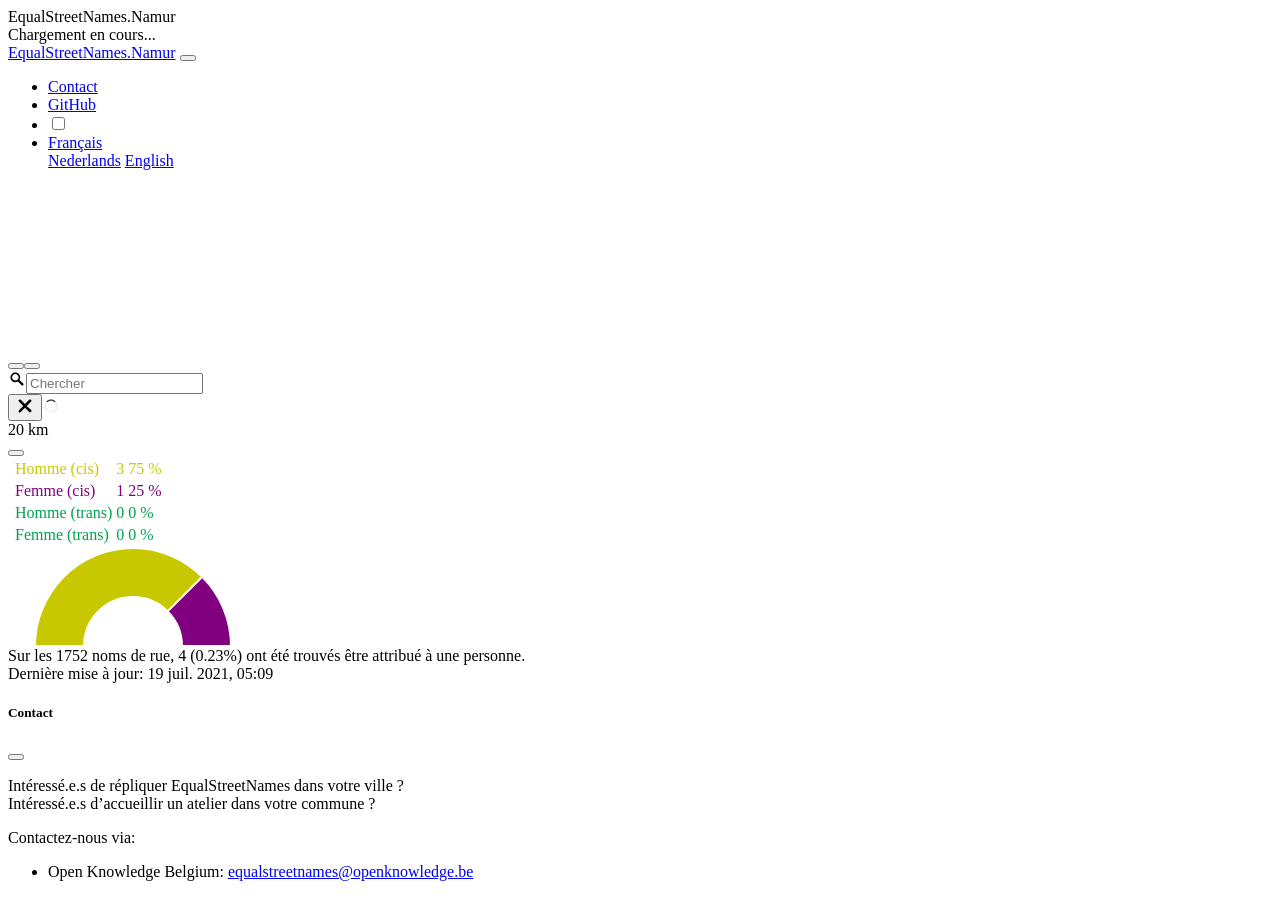
==== fr/index.html @ 3a94f0a3 "Deploying to gh-pages from  @ 5690912eafc849b6692bff306716771f4c2353a2 🚀" ====
<!doctype html><html lang="fr"><head><meta charset="utf-8"><meta name="viewport" content="width=device-width, initial-scale=1, shrink-to-fit=no"><link rel="stylesheet" href="/en/index.5a70d7a7.css"><link rel="stylesheet" href="/en/index.b4affaf5.css"><title>EqualStreetNames.Namur</title></head><body> <div id="loader-wrapper"> <div id="loader-title">EqualStreetNames.Namur</div> <div id="loader"></div> <div id="loader-status">Chargement en cours...</div> </div> <nav class="fixed-top navbar navbar-dark navbar-expand-lg"> <div class="container-fluid"> <a class="navbar-brand" href="https://equalstreetnames.org/">EqualStreetNames.Namur</a> <button class="navbar-toggler" type="button" data-bs-toggle="collapse" data-bs-target="#navbarSupportedContent" aria-controls="navbarSupportedContent" aria-expanded="false" aria-label="Toggle navigation"> <span class="navbar-toggler-icon"></span> </button> <div class="collapse navbar-collapse" id="navbarSupportedContent"> <ul class="ms-auto navbar-nav"> <li class="nav-item"> <a class="nav-link" data-bs-toggle="modal" href="#contact"> <i class="fa-envelope fas"></i> Contact </a> </li> <li class="nav-item"> <a class="nav-link" target="_blank" href="https://github.com/EqualStreetNames/equalstreetnames/"> <i class="fa-github fab"></i> GitHub </a> </li> <li class="nav-item"> <div class="form-check form-switch"> <input class="form-check-input" type="checkbox" id="themeSwitch"> <label class="form-check-label" for="themeSwitch"><i class="fa-adjust fas"></i></label> </div> </li> <li class="dropdown nav-item"> <a class="dropdown-toggle nav-link" data-bs-toggle="dropdown" href="#" role="button" aria-haspopup="true" aria-expanded="false">Français</a> <div class="dropdown-menu dropdown-menu-right"> <a class="dropdown-item" href="/nl/index.html">Nederlands</a> <a class="dropdown-item" href="/en/index.html">English</a> </div> </li> </ul> </div> </div> </nav> <main class="flex-fill"> <div id="map"></div> <div id="chart-overlay" class="d-none d-sm-block"> <div id="gender-chart"> <table id="gender-chart-legend" class="table table-borderless table-sm"> <tbody> <tr class="gender-chart-label" data-gender="m"> <td class="text-center"><i class="fa-lg fa-mars fas"></i></td> <td>Homme (cis)</td> <td class="gender-chart-count text-end"></td> <td class="gender-chart-pct text-end"></td> </tr> <tr class="gender-chart-label" data-gender="f"> <td class="text-center"><i class="fa-lg fa-venus fas"></i></td> <td>Femme (cis)</td> <td class="gender-chart-count text-end"></td> <td class="gender-chart-pct text-end"></td> </tr> <tr class="gender-chart-label" data-gender="mx"> <td class="text-center"><i class="fa-lg fa-transgender-alt fas"></i></td> <td>Homme (trans)</td> <td class="gender-chart-count text-end"></td> <td class="gender-chart-pct text-end"></td> </tr> <tr class="gender-chart-label" data-gender="fx"> <td class="text-center"><i class="fa-lg fa-transgender-alt fas"></i></td> <td>Femme (trans)</td> <td class="gender-chart-count text-end"></td> <td class="gender-chart-pct text-end"></td> </tr> </tbody> </table> <canvas width="250" height="100"></canvas> </div> <div id="count-information" class="small"> Sur les <span id="count-total"></span> noms de rue, <span id="count-person"></span> ont été trouvés être attribué à une personne. </div> <div class="mt-2 small text-muted"> Dernière mise à jour: <span id="last-update"></span> </div> </div> </main> <div id="contact" class="fade modal" tabindex="-1" role="dialog" aria-hidden="true"> <div class="modal-dialog modal-dialog-centered modal-lg" role="document"> <div class="modal-content"> <div class="modal-header"> <h5 class="modal-title"> <i class="fa-envelope fas"></i> Contact </h5> <button type="button" class="btn-close" data-bs-dismiss="modal" aria-label="Close"></button> </div> <div class="modal-body"> <p> Intéressé.e.s de répliquer EqualStreetNames dans votre ville ?<br> Intéressé.e.s d’accueillir un atelier dans votre commune ?<br> </p> <p> Contactez-nous via: </p><ul> <li> Open Knowledge Belgium: <a href="mailto:equalstreetnames@openknowledge.be">equalstreetnames@openknowledge.be</a> </li> </ul> <p></p> </div> </div> </div> </div> <script src="/nl/index.71d63429.js"></script> </body></html>
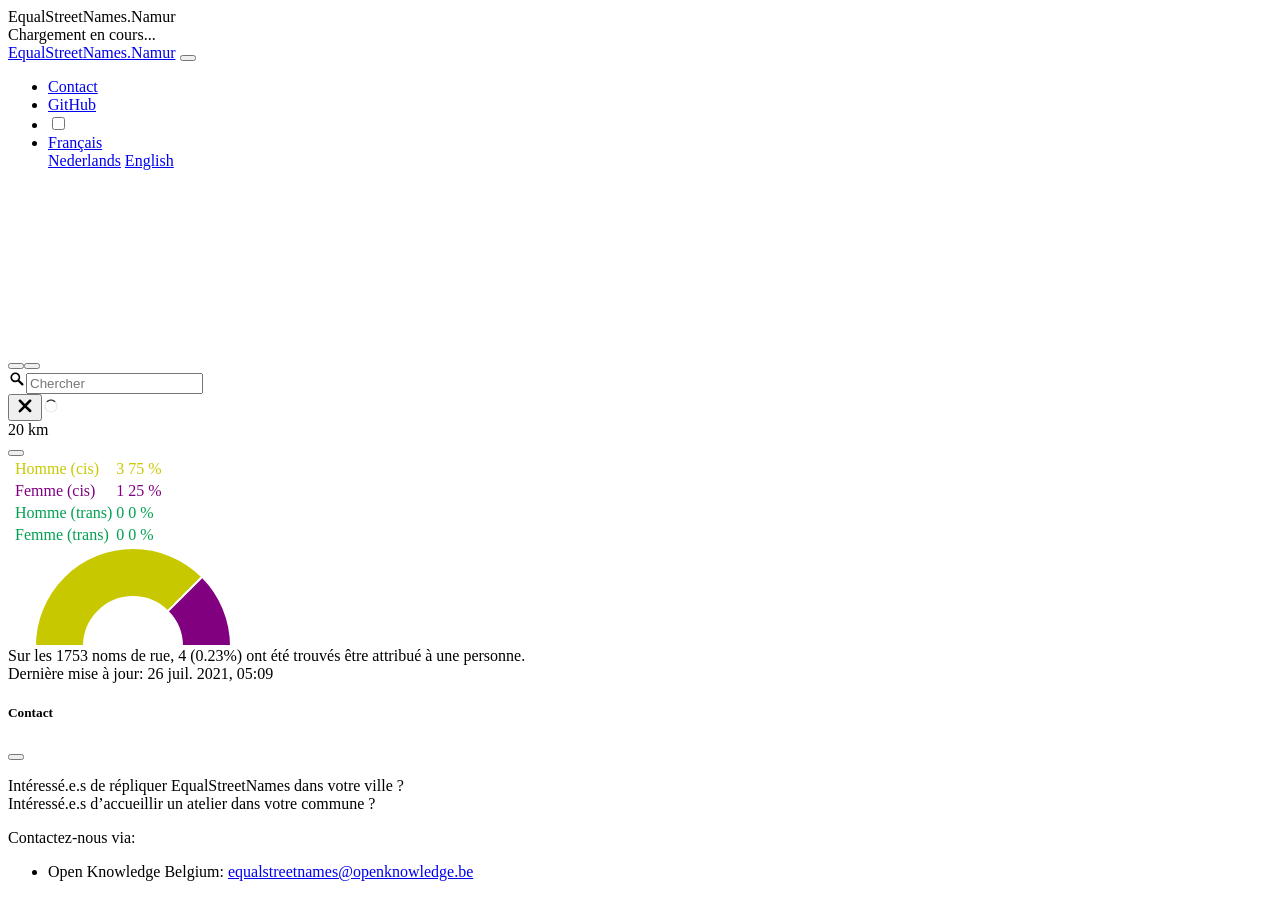
==== commit 17a87939: "Deploying to gh-pages from  @ 9362cb7bee9843e4fe96ee8be9e79958ecfe26a9 🚀" ====
--- a/fr/index.html
+++ b/fr/index.html
@@ -1 +1 @@
-<!doctype html><html lang="fr"><head><meta charset="utf-8"><meta name="viewport" content="width=device-width, initial-scale=1, shrink-to-fit=no"><link rel="stylesheet" href="/en/index.5a70d7a7.css"><link rel="stylesheet" href="/en/index.b4affaf5.css"><title>EqualStreetNames.Namur</title></head><body> <div id="loader-wrapper"> <div id="loader-title">EqualStreetNames.Namur</div> <div id="loader"></div> <div id="loader-status">Chargement en cours...</div> </div> <nav class="fixed-top navbar navbar-dark navbar-expand-lg"> <div class="container-fluid"> <a class="navbar-brand" href="https://equalstreetnames.org/">EqualStreetNames.Namur</a> <button class="navbar-toggler" type="button" data-bs-toggle="collapse" data-bs-target="#navbarSupportedContent" aria-controls="navbarSupportedContent" aria-expanded="false" aria-label="Toggle navigation"> <span class="navbar-toggler-icon"></span> </button> <div class="collapse navbar-collapse" id="navbarSupportedContent"> <ul class="ms-auto navbar-nav"> <li class="nav-item"> <a class="nav-link" data-bs-toggle="modal" href="#contact"> <i class="fa-envelope fas"></i> Contact </a> </li> <li class="nav-item"> <a class="nav-link" target="_blank" href="https://github.com/EqualStreetNames/equalstreetnames/"> <i class="fa-github fab"></i> GitHub </a> </li> <li class="nav-item"> <div class="form-check form-switch"> <input class="form-check-input" type="checkbox" id="themeSwitch"> <label class="form-check-label" for="themeSwitch"><i class="fa-adjust fas"></i></label> </div> </li> <li class="dropdown nav-item"> <a class="dropdown-toggle nav-link" data-bs-toggle="dropdown" href="#" role="button" aria-haspopup="true" aria-expanded="false">Français</a> <div class="dropdown-menu dropdown-menu-right"> <a class="dropdown-item" href="/nl/index.html">Nederlands</a> <a class="dropdown-item" href="/en/index.html">English</a> </div> </li> </ul> </div> </div> </nav> <main class="flex-fill"> <div id="map"></div> <div id="chart-overlay" class="d-none d-sm-block"> <div id="gender-chart"> <table id="gender-chart-legend" class="table table-borderless table-sm"> <tbody> <tr class="gender-chart-label" data-gender="m"> <td class="text-center"><i class="fa-lg fa-mars fas"></i></td> <td>Homme (cis)</td> <td class="gender-chart-count text-end"></td> <td class="gender-chart-pct text-end"></td> </tr> <tr class="gender-chart-label" data-gender="f"> <td class="text-center"><i class="fa-lg fa-venus fas"></i></td> <td>Femme (cis)</td> <td class="gender-chart-count text-end"></td> <td class="gender-chart-pct text-end"></td> </tr> <tr class="gender-chart-label" data-gender="mx"> <td class="text-center"><i class="fa-lg fa-transgender-alt fas"></i></td> <td>Homme (trans)</td> <td class="gender-chart-count text-end"></td> <td class="gender-chart-pct text-end"></td> </tr> <tr class="gender-chart-label" data-gender="fx"> <td class="text-center"><i class="fa-lg fa-transgender-alt fas"></i></td> <td>Femme (trans)</td> <td class="gender-chart-count text-end"></td> <td class="gender-chart-pct text-end"></td> </tr> </tbody> </table> <canvas width="250" height="100"></canvas> </div> <div id="count-information" class="small"> Sur les <span id="count-total"></span> noms de rue, <span id="count-person"></span> ont été trouvés être attribué à une personne. </div> <div class="mt-2 small text-muted"> Dernière mise à jour: <span id="last-update"></span> </div> </div> </main> <div id="contact" class="fade modal" tabindex="-1" role="dialog" aria-hidden="true"> <div class="modal-dialog modal-dialog-centered modal-lg" role="document"> <div class="modal-content"> <div class="modal-header"> <h5 class="modal-title"> <i class="fa-envelope fas"></i> Contact </h5> <button type="button" class="btn-close" data-bs-dismiss="modal" aria-label="Close"></button> </div> <div class="modal-body"> <p> Intéressé.e.s de répliquer EqualStreetNames dans votre ville ?<br> Intéressé.e.s d’accueillir un atelier dans votre commune ?<br> </p> <p> Contactez-nous via: </p><ul> <li> Open Knowledge Belgium: <a href="mailto:equalstreetnames@openknowledge.be">equalstreetnames@openknowledge.be</a> </li> </ul> <p></p> </div> </div> </div> </div> <script src="/nl/index.71d63429.js"></script> </body></html>+<!doctype html><html lang="fr"><head><meta charset="utf-8"><meta name="viewport" content="width=device-width, initial-scale=1, shrink-to-fit=no"><link rel="stylesheet" href="/en/index.5a70d7a7.css"><link rel="stylesheet" href="/en/index.b4affaf5.css"><title>EqualStreetNames.Namur</title></head><body> <div id="loader-wrapper"> <div id="loader-title">EqualStreetNames.Namur</div> <div id="loader"></div> <div id="loader-status">Chargement en cours...</div> </div> <nav class="fixed-top navbar navbar-dark navbar-expand-lg"> <div class="container-fluid"> <a class="navbar-brand" href="https://equalstreetnames.org/">EqualStreetNames.Namur</a> <button class="navbar-toggler" type="button" data-bs-toggle="collapse" data-bs-target="#navbarSupportedContent" aria-controls="navbarSupportedContent" aria-expanded="false" aria-label="Toggle navigation"> <span class="navbar-toggler-icon"></span> </button> <div class="collapse navbar-collapse" id="navbarSupportedContent"> <ul class="ms-auto navbar-nav"> <li class="nav-item"> <a class="nav-link" data-bs-toggle="modal" href="#contact"> <i class="fa-envelope fas"></i> Contact </a> </li> <li class="nav-item"> <a class="nav-link" target="_blank" href="https://github.com/EqualStreetNames/equalstreetnames/"> <i class="fa-github fab"></i> GitHub </a> </li> <li class="nav-item"> <div class="form-check form-switch"> <input class="form-check-input" type="checkbox" id="themeSwitch"> <label class="form-check-label" for="themeSwitch"><i class="fa-adjust fas"></i></label> </div> </li> <li class="dropdown nav-item"> <a class="dropdown-toggle nav-link" data-bs-toggle="dropdown" href="#" role="button" aria-haspopup="true" aria-expanded="false">Français</a> <div class="dropdown-menu dropdown-menu-right"> <a class="dropdown-item" href="/nl/index.html">Nederlands</a> <a class="dropdown-item" href="/en/index.html">English</a> </div> </li> </ul> </div> </div> </nav> <main class="flex-fill"> <div id="map"></div> <div id="chart-overlay" class="d-none d-sm-block"> <div id="gender-chart"> <table id="gender-chart-legend" class="table table-borderless table-sm"> <tbody> <tr class="gender-chart-label" data-gender="m"> <td class="text-center"><i class="fa-lg fa-mars fas"></i></td> <td>Homme (cis)</td> <td class="gender-chart-count text-end"></td> <td class="gender-chart-pct text-end"></td> </tr> <tr class="gender-chart-label" data-gender="f"> <td class="text-center"><i class="fa-lg fa-venus fas"></i></td> <td>Femme (cis)</td> <td class="gender-chart-count text-end"></td> <td class="gender-chart-pct text-end"></td> </tr> <tr class="gender-chart-label" data-gender="mx"> <td class="text-center"><i class="fa-lg fa-transgender-alt fas"></i></td> <td>Homme (trans)</td> <td class="gender-chart-count text-end"></td> <td class="gender-chart-pct text-end"></td> </tr> <tr class="gender-chart-label" data-gender="fx"> <td class="text-center"><i class="fa-lg fa-transgender-alt fas"></i></td> <td>Femme (trans)</td> <td class="gender-chart-count text-end"></td> <td class="gender-chart-pct text-end"></td> </tr> </tbody> </table> <canvas width="250" height="100"></canvas> </div> <div id="count-information" class="small"> Sur les <span id="count-total"></span> noms de rue, <span id="count-person"></span> ont été trouvés être attribué à une personne. </div> <div class="mt-2 small text-muted"> Dernière mise à jour: <span id="last-update"></span> </div> </div> </main> <div id="contact" class="fade modal" tabindex="-1" role="dialog" aria-hidden="true"> <div class="modal-dialog modal-dialog-centered modal-lg" role="document"> <div class="modal-content"> <div class="modal-header"> <h5 class="modal-title"> <i class="fa-envelope fas"></i> Contact </h5> <button type="button" class="btn-close" data-bs-dismiss="modal" aria-label="Close"></button> </div> <div class="modal-body"> <p> Intéressé.e.s de répliquer EqualStreetNames dans votre ville ?<br> Intéressé.e.s d’accueillir un atelier dans votre commune ?<br> </p> <p> Contactez-nous via: </p><ul> <li> Open Knowledge Belgium: <a href="mailto:equalstreetnames@openknowledge.be">equalstreetnames@openknowledge.be</a> </li> </ul> <p></p> </div> </div> </div> </div> <script src="/nl/index.463be9fc.js"></script> </body></html>
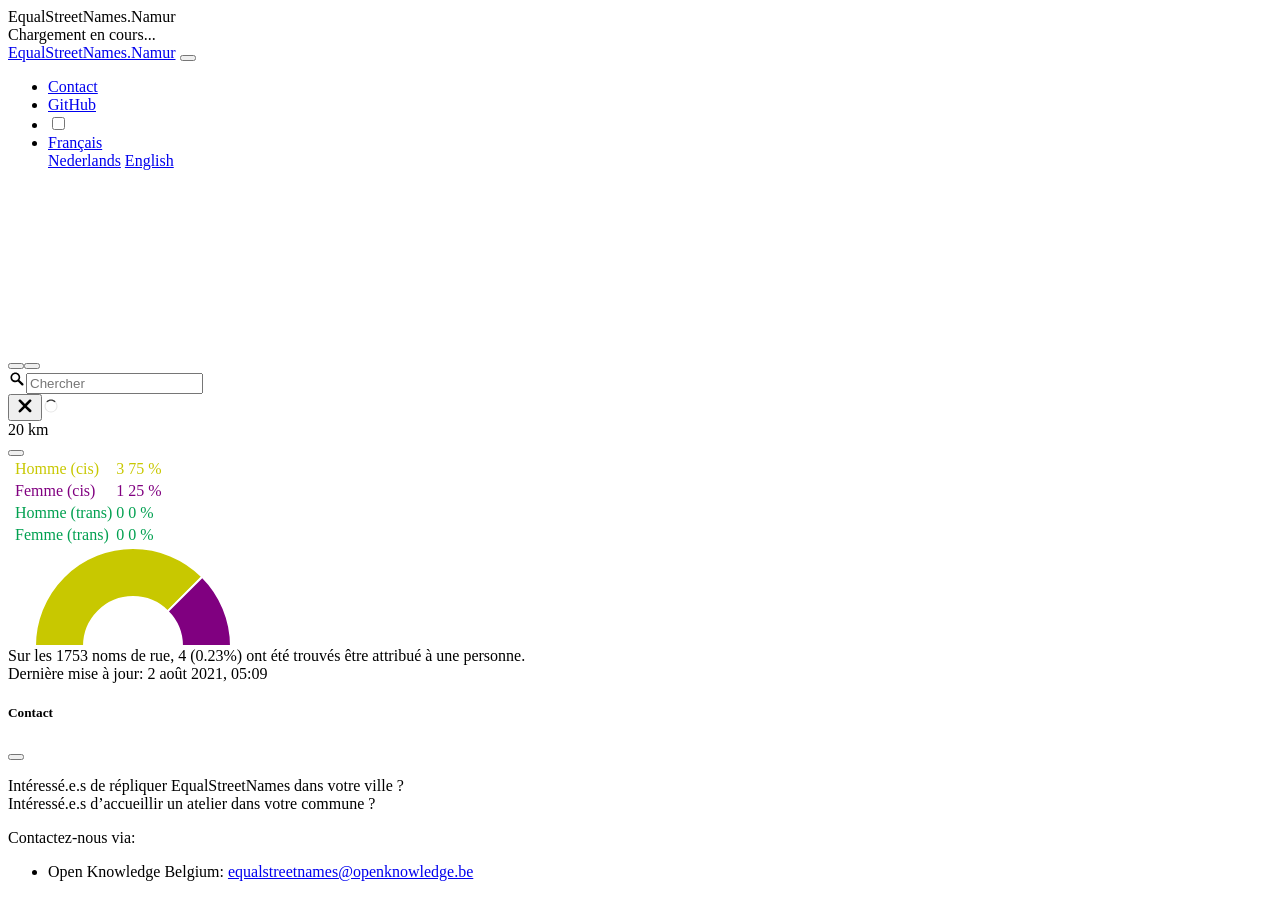
==== commit 3a90b796: "Deploying to gh-pages from  @ dba567290ea976102303d669d4930e3f4503bd80 🚀" ====
--- a/fr/index.html
+++ b/fr/index.html
@@ -1 +1 @@
-<!doctype html><html lang="fr"><head><meta charset="utf-8"><meta name="viewport" content="width=device-width, initial-scale=1, shrink-to-fit=no"><link rel="stylesheet" href="/en/index.5a70d7a7.css"><link rel="stylesheet" href="/en/index.b4affaf5.css"><title>EqualStreetNames.Namur</title></head><body> <div id="loader-wrapper"> <div id="loader-title">EqualStreetNames.Namur</div> <div id="loader"></div> <div id="loader-status">Chargement en cours...</div> </div> <nav class="fixed-top navbar navbar-dark navbar-expand-lg"> <div class="container-fluid"> <a class="navbar-brand" href="https://equalstreetnames.org/">EqualStreetNames.Namur</a> <button class="navbar-toggler" type="button" data-bs-toggle="collapse" data-bs-target="#navbarSupportedContent" aria-controls="navbarSupportedContent" aria-expanded="false" aria-label="Toggle navigation"> <span class="navbar-toggler-icon"></span> </button> <div class="collapse navbar-collapse" id="navbarSupportedContent"> <ul class="ms-auto navbar-nav"> <li class="nav-item"> <a class="nav-link" data-bs-toggle="modal" href="#contact"> <i class="fa-envelope fas"></i> Contact </a> </li> <li class="nav-item"> <a class="nav-link" target="_blank" href="https://github.com/EqualStreetNames/equalstreetnames/"> <i class="fa-github fab"></i> GitHub </a> </li> <li class="nav-item"> <div class="form-check form-switch"> <input class="form-check-input" type="checkbox" id="themeSwitch"> <label class="form-check-label" for="themeSwitch"><i class="fa-adjust fas"></i></label> </div> </li> <li class="dropdown nav-item"> <a class="dropdown-toggle nav-link" data-bs-toggle="dropdown" href="#" role="button" aria-haspopup="true" aria-expanded="false">Français</a> <div class="dropdown-menu dropdown-menu-right"> <a class="dropdown-item" href="/nl/index.html">Nederlands</a> <a class="dropdown-item" href="/en/index.html">English</a> </div> </li> </ul> </div> </div> </nav> <main class="flex-fill"> <div id="map"></div> <div id="chart-overlay" class="d-none d-sm-block"> <div id="gender-chart"> <table id="gender-chart-legend" class="table table-borderless table-sm"> <tbody> <tr class="gender-chart-label" data-gender="m"> <td class="text-center"><i class="fa-lg fa-mars fas"></i></td> <td>Homme (cis)</td> <td class="gender-chart-count text-end"></td> <td class="gender-chart-pct text-end"></td> </tr> <tr class="gender-chart-label" data-gender="f"> <td class="text-center"><i class="fa-lg fa-venus fas"></i></td> <td>Femme (cis)</td> <td class="gender-chart-count text-end"></td> <td class="gender-chart-pct text-end"></td> </tr> <tr class="gender-chart-label" data-gender="mx"> <td class="text-center"><i class="fa-lg fa-transgender-alt fas"></i></td> <td>Homme (trans)</td> <td class="gender-chart-count text-end"></td> <td class="gender-chart-pct text-end"></td> </tr> <tr class="gender-chart-label" data-gender="fx"> <td class="text-center"><i class="fa-lg fa-transgender-alt fas"></i></td> <td>Femme (trans)</td> <td class="gender-chart-count text-end"></td> <td class="gender-chart-pct text-end"></td> </tr> </tbody> </table> <canvas width="250" height="100"></canvas> </div> <div id="count-information" class="small"> Sur les <span id="count-total"></span> noms de rue, <span id="count-person"></span> ont été trouvés être attribué à une personne. </div> <div class="mt-2 small text-muted"> Dernière mise à jour: <span id="last-update"></span> </div> </div> </main> <div id="contact" class="fade modal" tabindex="-1" role="dialog" aria-hidden="true"> <div class="modal-dialog modal-dialog-centered modal-lg" role="document"> <div class="modal-content"> <div class="modal-header"> <h5 class="modal-title"> <i class="fa-envelope fas"></i> Contact </h5> <button type="button" class="btn-close" data-bs-dismiss="modal" aria-label="Close"></button> </div> <div class="modal-body"> <p> Intéressé.e.s de répliquer EqualStreetNames dans votre ville ?<br> Intéressé.e.s d’accueillir un atelier dans votre commune ?<br> </p> <p> Contactez-nous via: </p><ul> <li> Open Knowledge Belgium: <a href="mailto:equalstreetnames@openknowledge.be">equalstreetnames@openknowledge.be</a> </li> </ul> <p></p> </div> </div> </div> </div> <script src="/nl/index.463be9fc.js"></script> </body></html>+<!doctype html><html lang="fr"><head><meta charset="utf-8"><meta name="viewport" content="width=device-width, initial-scale=1, shrink-to-fit=no"><link rel="stylesheet" href="/en/index.5a70d7a7.css"><link rel="stylesheet" href="/en/index.b4affaf5.css"><title>EqualStreetNames.Namur</title></head><body> <div id="loader-wrapper"> <div id="loader-title">EqualStreetNames.Namur</div> <div id="loader"></div> <div id="loader-status">Chargement en cours...</div> </div> <nav class="fixed-top navbar navbar-dark navbar-expand-lg"> <div class="container-fluid"> <a class="navbar-brand" href="https://equalstreetnames.org/">EqualStreetNames.Namur</a> <button class="navbar-toggler" type="button" data-bs-toggle="collapse" data-bs-target="#navbarSupportedContent" aria-controls="navbarSupportedContent" aria-expanded="false" aria-label="Toggle navigation"> <span class="navbar-toggler-icon"></span> </button> <div class="collapse navbar-collapse" id="navbarSupportedContent"> <ul class="ms-auto navbar-nav"> <li class="nav-item"> <a class="nav-link" data-bs-toggle="modal" href="#contact"> <i class="fa-envelope fas"></i> Contact </a> </li> <li class="nav-item"> <a class="nav-link" target="_blank" href="https://github.com/EqualStreetNames/equalstreetnames/"> <i class="fa-github fab"></i> GitHub </a> </li> <li class="nav-item"> <div class="form-check form-switch"> <input class="form-check-input" type="checkbox" id="themeSwitch"> <label class="form-check-label" for="themeSwitch"><i class="fa-adjust fas"></i></label> </div> </li> <li class="dropdown nav-item"> <a class="dropdown-toggle nav-link" data-bs-toggle="dropdown" href="#" role="button" aria-haspopup="true" aria-expanded="false">Français</a> <div class="dropdown-menu dropdown-menu-right"> <a class="dropdown-item" href="/nl/index.html">Nederlands</a> <a class="dropdown-item" href="/en/index.html">English</a> </div> </li> </ul> </div> </div> </nav> <main class="flex-fill"> <div id="map"></div> <div id="chart-overlay" class="d-none d-sm-block"> <div id="gender-chart"> <table id="gender-chart-legend" class="table table-borderless table-sm"> <tbody> <tr class="gender-chart-label" data-gender="m"> <td class="text-center"><i class="fa-lg fa-mars fas"></i></td> <td>Homme (cis)</td> <td class="gender-chart-count text-end"></td> <td class="gender-chart-pct text-end"></td> </tr> <tr class="gender-chart-label" data-gender="f"> <td class="text-center"><i class="fa-lg fa-venus fas"></i></td> <td>Femme (cis)</td> <td class="gender-chart-count text-end"></td> <td class="gender-chart-pct text-end"></td> </tr> <tr class="gender-chart-label" data-gender="mx"> <td class="text-center"><i class="fa-lg fa-transgender-alt fas"></i></td> <td>Homme (trans)</td> <td class="gender-chart-count text-end"></td> <td class="gender-chart-pct text-end"></td> </tr> <tr class="gender-chart-label" data-gender="fx"> <td class="text-center"><i class="fa-lg fa-transgender-alt fas"></i></td> <td>Femme (trans)</td> <td class="gender-chart-count text-end"></td> <td class="gender-chart-pct text-end"></td> </tr> </tbody> </table> <canvas width="250" height="100"></canvas> </div> <div id="count-information" class="small"> Sur les <span id="count-total"></span> noms de rue, <span id="count-person"></span> ont été trouvés être attribué à une personne. </div> <div class="mt-2 small text-muted"> Dernière mise à jour: <span id="last-update"></span> </div> </div> </main> <div id="contact" class="fade modal" tabindex="-1" role="dialog" aria-hidden="true"> <div class="modal-dialog modal-dialog-centered modal-lg" role="document"> <div class="modal-content"> <div class="modal-header"> <h5 class="modal-title"> <i class="fa-envelope fas"></i> Contact </h5> <button type="button" class="btn-close" data-bs-dismiss="modal" aria-label="Close"></button> </div> <div class="modal-body"> <p> Intéressé.e.s de répliquer EqualStreetNames dans votre ville ?<br> Intéressé.e.s d’accueillir un atelier dans votre commune ?<br> </p> <p> Contactez-nous via: </p><ul> <li> Open Knowledge Belgium: <a href="mailto:equalstreetnames@openknowledge.be">equalstreetnames@openknowledge.be</a> </li> </ul> <p></p> </div> </div> </div> </div> <script src="/nl/index.17c58da6.js"></script> </body></html>
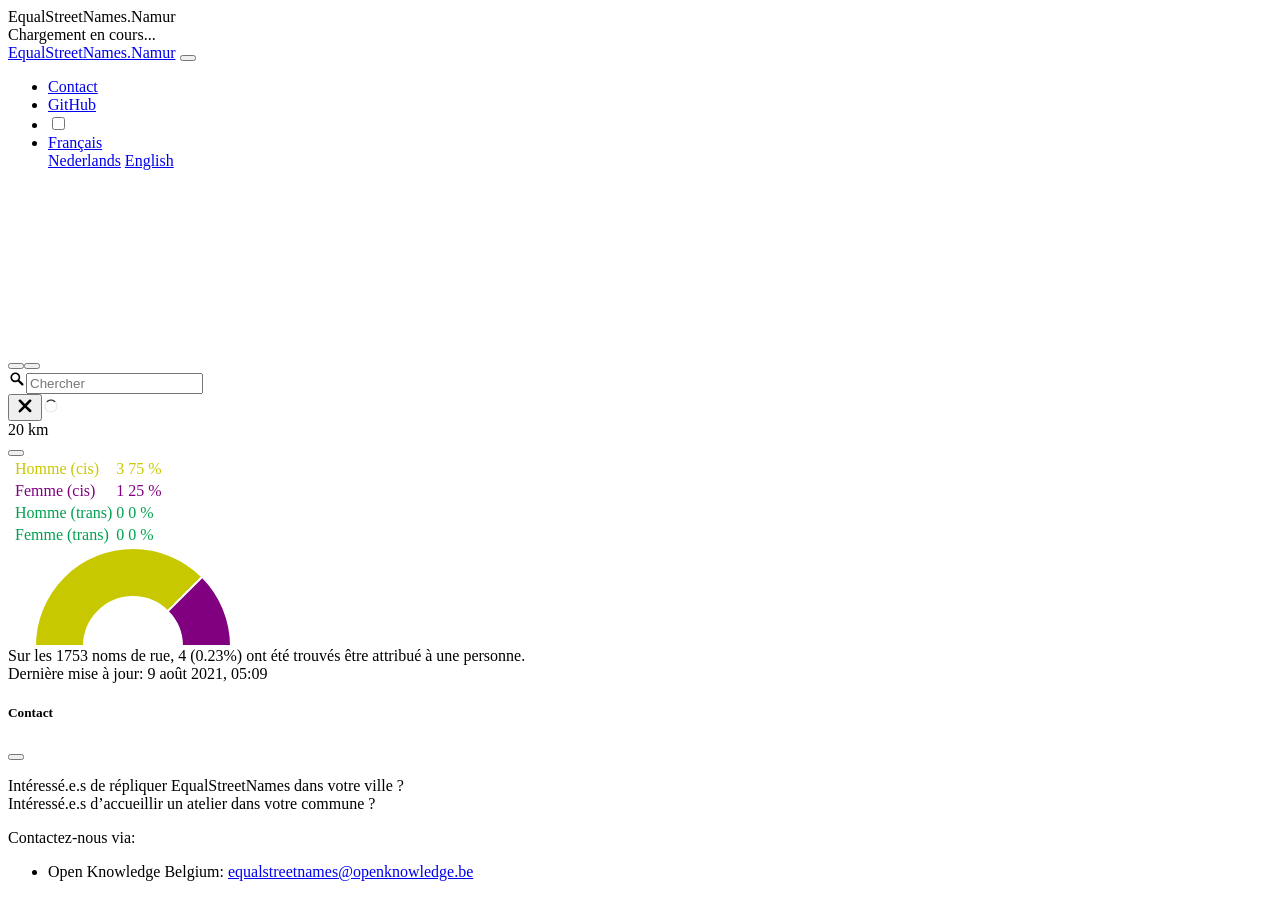
==== commit 26b7a9d5: "Deploying to gh-pages from  @ 241fc21083e80bf3b9a53e34324e189d19dd805b 🚀" ====
--- a/fr/index.html
+++ b/fr/index.html
@@ -1 +1 @@
-<!doctype html><html lang="fr"><head><meta charset="utf-8"><meta name="viewport" content="width=device-width, initial-scale=1, shrink-to-fit=no"><link rel="stylesheet" href="/en/index.5a70d7a7.css"><link rel="stylesheet" href="/en/index.b4affaf5.css"><title>EqualStreetNames.Namur</title></head><body> <div id="loader-wrapper"> <div id="loader-title">EqualStreetNames.Namur</div> <div id="loader"></div> <div id="loader-status">Chargement en cours...</div> </div> <nav class="fixed-top navbar navbar-dark navbar-expand-lg"> <div class="container-fluid"> <a class="navbar-brand" href="https://equalstreetnames.org/">EqualStreetNames.Namur</a> <button class="navbar-toggler" type="button" data-bs-toggle="collapse" data-bs-target="#navbarSupportedContent" aria-controls="navbarSupportedContent" aria-expanded="false" aria-label="Toggle navigation"> <span class="navbar-toggler-icon"></span> </button> <div class="collapse navbar-collapse" id="navbarSupportedContent"> <ul class="ms-auto navbar-nav"> <li class="nav-item"> <a class="nav-link" data-bs-toggle="modal" href="#contact"> <i class="fa-envelope fas"></i> Contact </a> </li> <li class="nav-item"> <a class="nav-link" target="_blank" href="https://github.com/EqualStreetNames/equalstreetnames/"> <i class="fa-github fab"></i> GitHub </a> </li> <li class="nav-item"> <div class="form-check form-switch"> <input class="form-check-input" type="checkbox" id="themeSwitch"> <label class="form-check-label" for="themeSwitch"><i class="fa-adjust fas"></i></label> </div> </li> <li class="dropdown nav-item"> <a class="dropdown-toggle nav-link" data-bs-toggle="dropdown" href="#" role="button" aria-haspopup="true" aria-expanded="false">Français</a> <div class="dropdown-menu dropdown-menu-right"> <a class="dropdown-item" href="/nl/index.html">Nederlands</a> <a class="dropdown-item" href="/en/index.html">English</a> </div> </li> </ul> </div> </div> </nav> <main class="flex-fill"> <div id="map"></div> <div id="chart-overlay" class="d-none d-sm-block"> <div id="gender-chart"> <table id="gender-chart-legend" class="table table-borderless table-sm"> <tbody> <tr class="gender-chart-label" data-gender="m"> <td class="text-center"><i class="fa-lg fa-mars fas"></i></td> <td>Homme (cis)</td> <td class="gender-chart-count text-end"></td> <td class="gender-chart-pct text-end"></td> </tr> <tr class="gender-chart-label" data-gender="f"> <td class="text-center"><i class="fa-lg fa-venus fas"></i></td> <td>Femme (cis)</td> <td class="gender-chart-count text-end"></td> <td class="gender-chart-pct text-end"></td> </tr> <tr class="gender-chart-label" data-gender="mx"> <td class="text-center"><i class="fa-lg fa-transgender-alt fas"></i></td> <td>Homme (trans)</td> <td class="gender-chart-count text-end"></td> <td class="gender-chart-pct text-end"></td> </tr> <tr class="gender-chart-label" data-gender="fx"> <td class="text-center"><i class="fa-lg fa-transgender-alt fas"></i></td> <td>Femme (trans)</td> <td class="gender-chart-count text-end"></td> <td class="gender-chart-pct text-end"></td> </tr> </tbody> </table> <canvas width="250" height="100"></canvas> </div> <div id="count-information" class="small"> Sur les <span id="count-total"></span> noms de rue, <span id="count-person"></span> ont été trouvés être attribué à une personne. </div> <div class="mt-2 small text-muted"> Dernière mise à jour: <span id="last-update"></span> </div> </div> </main> <div id="contact" class="fade modal" tabindex="-1" role="dialog" aria-hidden="true"> <div class="modal-dialog modal-dialog-centered modal-lg" role="document"> <div class="modal-content"> <div class="modal-header"> <h5 class="modal-title"> <i class="fa-envelope fas"></i> Contact </h5> <button type="button" class="btn-close" data-bs-dismiss="modal" aria-label="Close"></button> </div> <div class="modal-body"> <p> Intéressé.e.s de répliquer EqualStreetNames dans votre ville ?<br> Intéressé.e.s d’accueillir un atelier dans votre commune ?<br> </p> <p> Contactez-nous via: </p><ul> <li> Open Knowledge Belgium: <a href="mailto:equalstreetnames@openknowledge.be">equalstreetnames@openknowledge.be</a> </li> </ul> <p></p> </div> </div> </div> </div> <script src="/nl/index.17c58da6.js"></script> </body></html>+<!doctype html><html lang="fr"><head><meta charset="utf-8"><meta name="viewport" content="width=device-width, initial-scale=1, shrink-to-fit=no"><link rel="stylesheet" href="/en/index.5a70d7a7.css"><link rel="stylesheet" href="/en/index.b4affaf5.css"><title>EqualStreetNames.Namur</title></head><body> <div id="loader-wrapper"> <div id="loader-title">EqualStreetNames.Namur</div> <div id="loader"></div> <div id="loader-status">Chargement en cours...</div> </div> <nav class="fixed-top navbar navbar-dark navbar-expand-lg"> <div class="container-fluid"> <a class="navbar-brand" href="https://equalstreetnames.org/">EqualStreetNames.Namur</a> <button class="navbar-toggler" type="button" data-bs-toggle="collapse" data-bs-target="#navbarSupportedContent" aria-controls="navbarSupportedContent" aria-expanded="false" aria-label="Toggle navigation"> <span class="navbar-toggler-icon"></span> </button> <div class="collapse navbar-collapse" id="navbarSupportedContent"> <ul class="ms-auto navbar-nav"> <li class="nav-item"> <a class="nav-link" data-bs-toggle="modal" href="#contact"> <i class="fa-envelope fas"></i> Contact </a> </li> <li class="nav-item"> <a class="nav-link" target="_blank" href="https://github.com/EqualStreetNames/equalstreetnames/"> <i class="fa-github fab"></i> GitHub </a> </li> <li class="nav-item"> <div class="form-check form-switch"> <input class="form-check-input" type="checkbox" id="themeSwitch"> <label class="form-check-label" for="themeSwitch"><i class="fa-adjust fas"></i></label> </div> </li> <li class="dropdown nav-item"> <a class="dropdown-toggle nav-link" data-bs-toggle="dropdown" href="#" role="button" aria-haspopup="true" aria-expanded="false">Français</a> <div class="dropdown-menu dropdown-menu-right"> <a class="dropdown-item" href="/nl/index.html">Nederlands</a> <a class="dropdown-item" href="/en/index.html">English</a> </div> </li> </ul> </div> </div> </nav> <main class="flex-fill"> <div id="map"></div> <div id="chart-overlay" class="d-none d-sm-block"> <div id="gender-chart"> <table id="gender-chart-legend" class="table table-borderless table-sm"> <tbody> <tr class="gender-chart-label" data-gender="m"> <td class="text-center"><i class="fa-lg fa-mars fas"></i></td> <td>Homme (cis)</td> <td class="gender-chart-count text-end"></td> <td class="gender-chart-pct text-end"></td> </tr> <tr class="gender-chart-label" data-gender="f"> <td class="text-center"><i class="fa-lg fa-venus fas"></i></td> <td>Femme (cis)</td> <td class="gender-chart-count text-end"></td> <td class="gender-chart-pct text-end"></td> </tr> <tr class="gender-chart-label" data-gender="mx"> <td class="text-center"><i class="fa-lg fa-transgender-alt fas"></i></td> <td>Homme (trans)</td> <td class="gender-chart-count text-end"></td> <td class="gender-chart-pct text-end"></td> </tr> <tr class="gender-chart-label" data-gender="fx"> <td class="text-center"><i class="fa-lg fa-transgender-alt fas"></i></td> <td>Femme (trans)</td> <td class="gender-chart-count text-end"></td> <td class="gender-chart-pct text-end"></td> </tr> </tbody> </table> <canvas width="250" height="100"></canvas> </div> <div id="count-information" class="small"> Sur les <span id="count-total"></span> noms de rue, <span id="count-person"></span> ont été trouvés être attribué à une personne. </div> <div class="mt-2 small text-muted"> Dernière mise à jour: <span id="last-update"></span> </div> </div> </main> <div id="contact" class="fade modal" tabindex="-1" role="dialog" aria-hidden="true"> <div class="modal-dialog modal-dialog-centered modal-lg" role="document"> <div class="modal-content"> <div class="modal-header"> <h5 class="modal-title"> <i class="fa-envelope fas"></i> Contact </h5> <button type="button" class="btn-close" data-bs-dismiss="modal" aria-label="Close"></button> </div> <div class="modal-body"> <p> Intéressé.e.s de répliquer EqualStreetNames dans votre ville ?<br> Intéressé.e.s d’accueillir un atelier dans votre commune ?<br> </p> <p> Contactez-nous via: </p><ul> <li> Open Knowledge Belgium: <a href="mailto:equalstreetnames@openknowledge.be">equalstreetnames@openknowledge.be</a> </li> </ul> <p></p> </div> </div> </div> </div> <script src="/nl/index.32875c70.js"></script> </body></html>
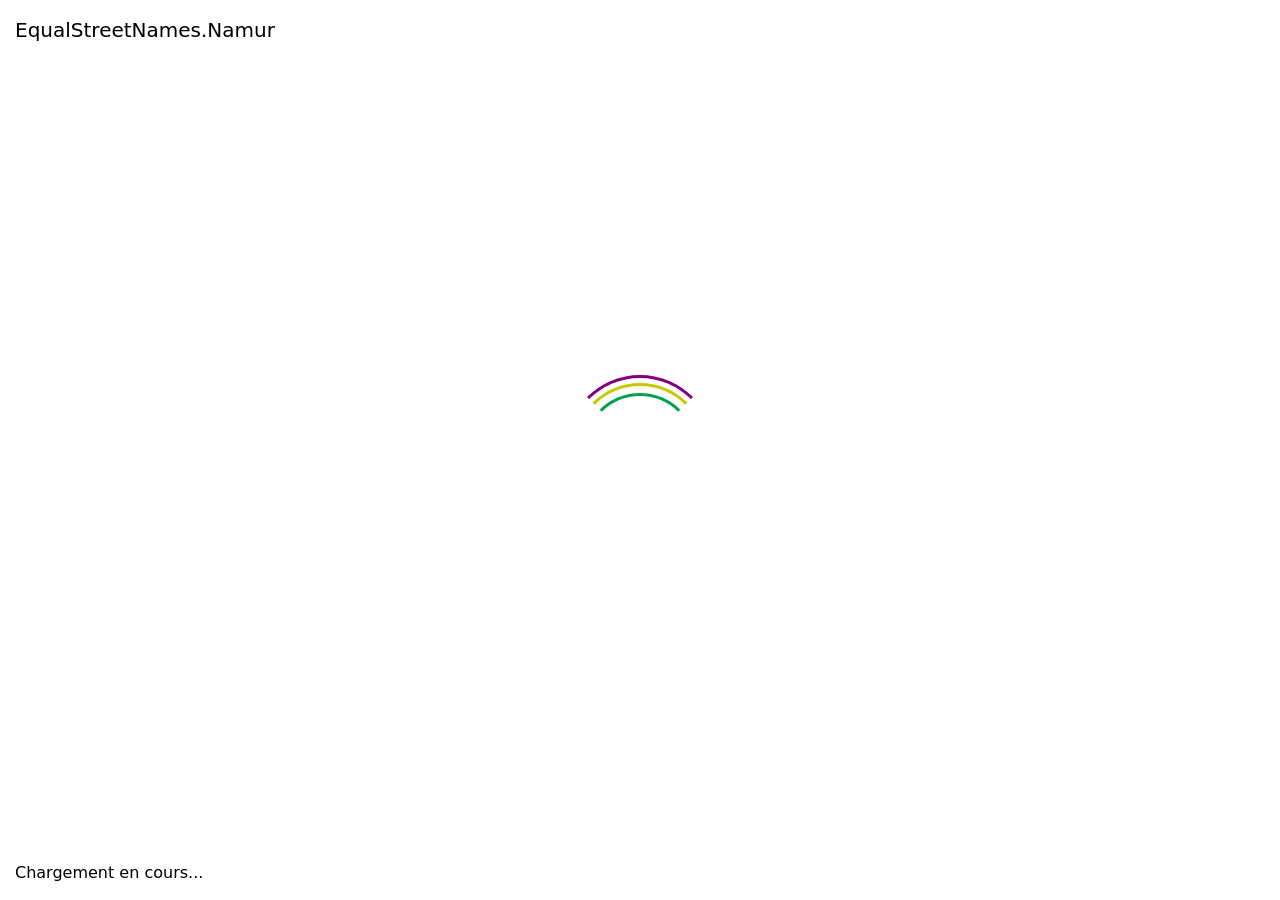
==== commit e929a418: "Deploying to gh-pages from  @ 096b3367b2ec62e9eaf6bd41f6f925554e8fe2c1 🚀" ====
--- a/fr/index.html
+++ b/fr/index.html
@@ -1 +1 @@
-<!doctype html><html lang="fr"><head><meta charset="utf-8"><meta name="viewport" content="width=device-width, initial-scale=1, shrink-to-fit=no"><link rel="stylesheet" href="/en/index.5a70d7a7.css"><link rel="stylesheet" href="/en/index.b4affaf5.css"><title>EqualStreetNames.Namur</title></head><body> <div id="loader-wrapper"> <div id="loader-title">EqualStreetNames.Namur</div> <div id="loader"></div> <div id="loader-status">Chargement en cours...</div> </div> <nav class="fixed-top navbar navbar-dark navbar-expand-lg"> <div class="container-fluid"> <a class="navbar-brand" href="https://equalstreetnames.org/">EqualStreetNames.Namur</a> <button class="navbar-toggler" type="button" data-bs-toggle="collapse" data-bs-target="#navbarSupportedContent" aria-controls="navbarSupportedContent" aria-expanded="false" aria-label="Toggle navigation"> <span class="navbar-toggler-icon"></span> </button> <div class="collapse navbar-collapse" id="navbarSupportedContent"> <ul class="ms-auto navbar-nav"> <li class="nav-item"> <a class="nav-link" data-bs-toggle="modal" href="#contact"> <i class="fa-envelope fas"></i> Contact </a> </li> <li class="nav-item"> <a class="nav-link" target="_blank" href="https://github.com/EqualStreetNames/equalstreetnames/"> <i class="fa-github fab"></i> GitHub </a> </li> <li class="nav-item"> <div class="form-check form-switch"> <input class="form-check-input" type="checkbox" id="themeSwitch"> <label class="form-check-label" for="themeSwitch"><i class="fa-adjust fas"></i></label> </div> </li> <li class="dropdown nav-item"> <a class="dropdown-toggle nav-link" data-bs-toggle="dropdown" href="#" role="button" aria-haspopup="true" aria-expanded="false">Français</a> <div class="dropdown-menu dropdown-menu-right"> <a class="dropdown-item" href="/nl/index.html">Nederlands</a> <a class="dropdown-item" href="/en/index.html">English</a> </div> </li> </ul> </div> </div> </nav> <main class="flex-fill"> <div id="map"></div> <div id="chart-overlay" class="d-none d-sm-block"> <div id="gender-chart"> <table id="gender-chart-legend" class="table table-borderless table-sm"> <tbody> <tr class="gender-chart-label" data-gender="m"> <td class="text-center"><i class="fa-lg fa-mars fas"></i></td> <td>Homme (cis)</td> <td class="gender-chart-count text-end"></td> <td class="gender-chart-pct text-end"></td> </tr> <tr class="gender-chart-label" data-gender="f"> <td class="text-center"><i class="fa-lg fa-venus fas"></i></td> <td>Femme (cis)</td> <td class="gender-chart-count text-end"></td> <td class="gender-chart-pct text-end"></td> </tr> <tr class="gender-chart-label" data-gender="mx"> <td class="text-center"><i class="fa-lg fa-transgender-alt fas"></i></td> <td>Homme (trans)</td> <td class="gender-chart-count text-end"></td> <td class="gender-chart-pct text-end"></td> </tr> <tr class="gender-chart-label" data-gender="fx"> <td class="text-center"><i class="fa-lg fa-transgender-alt fas"></i></td> <td>Femme (trans)</td> <td class="gender-chart-count text-end"></td> <td class="gender-chart-pct text-end"></td> </tr> </tbody> </table> <canvas width="250" height="100"></canvas> </div> <div id="count-information" class="small"> Sur les <span id="count-total"></span> noms de rue, <span id="count-person"></span> ont été trouvés être attribué à une personne. </div> <div class="mt-2 small text-muted"> Dernière mise à jour: <span id="last-update"></span> </div> </div> </main> <div id="contact" class="fade modal" tabindex="-1" role="dialog" aria-hidden="true"> <div class="modal-dialog modal-dialog-centered modal-lg" role="document"> <div class="modal-content"> <div class="modal-header"> <h5 class="modal-title"> <i class="fa-envelope fas"></i> Contact </h5> <button type="button" class="btn-close" data-bs-dismiss="modal" aria-label="Close"></button> </div> <div class="modal-body"> <p> Intéressé.e.s de répliquer EqualStreetNames dans votre ville ?<br> Intéressé.e.s d’accueillir un atelier dans votre commune ?<br> </p> <p> Contactez-nous via: </p><ul> <li> Open Knowledge Belgium: <a href="mailto:equalstreetnames@openknowledge.be">equalstreetnames@openknowledge.be</a> </li> </ul> <p></p> </div> </div> </div> </div> <script src="/nl/index.32875c70.js"></script> </body></html>+<!doctype html><html lang="fr"><head><meta charset="utf-8"><meta name="viewport" content="width=device-width, initial-scale=1, shrink-to-fit=no"><link rel="stylesheet" href="/en/index.095672bf.css"><link rel="stylesheet" href="/en/index.b999ce7f.css"><title>EqualStreetNames.Namur</title></head><body> <div id="loader-wrapper"> <div id="loader-title">EqualStreetNames.Namur</div> <div id="loader"></div> <div id="loader-status">Chargement en cours...</div> </div> <nav class="fixed-top navbar navbar-dark navbar-expand-lg"> <div class="container-fluid"> <a class="navbar-brand" href="https://equalstreetnames.org/">EqualStreetNames.Namur</a> <button class="navbar-toggler" type="button" data-bs-toggle="collapse" data-bs-target="#navbarSupportedContent" aria-controls="navbarSupportedContent" aria-expanded="false" aria-label="Toggle navigation"> <span class="navbar-toggler-icon"></span> </button> <div class="collapse navbar-collapse" id="navbarSupportedContent"> <ul class="ms-auto navbar-nav"> <li class="nav-item"> <a class="nav-link" data-bs-toggle="modal" href="#contact"> <i class="fa-envelope fas"></i> Contact </a> </li> <li class="nav-item"> <a class="nav-link" target="_blank" href="https://github.com/EqualStreetNames/equalstreetnames/"> <i class="fa-github fab"></i> GitHub </a> </li> <li class="nav-item"> <div class="form-check form-switch"> <input class="form-check-input" type="checkbox" id="themeSwitch"> <label class="form-check-label" for="themeSwitch"><i class="fa-adjust fas"></i></label> </div> </li> <li class="dropdown nav-item"> <a class="dropdown-toggle nav-link" data-bs-toggle="dropdown" href="#" role="button" aria-haspopup="true" aria-expanded="false">Français</a> <div class="dropdown-menu dropdown-menu-right"> <a class="dropdown-item" href="/nl/index.html">Nederlands</a> <a class="dropdown-item" href="/en/index.html">English</a> </div> </li> </ul> </div> </div> </nav> <main class="flex-fill"> <div id="map"></div> <div id="chart-overlay" class="d-none d-sm-block"> <div id="gender-chart"> <table id="gender-chart-legend" class="table table-borderless table-sm"> <tbody> <tr class="gender-chart-label" data-gender="m"> <td class="text-center"><i class="fa-lg fa-mars fas"></i></td> <td>Homme (cis)</td> <td class="gender-chart-count text-end"></td> <td class="gender-chart-pct text-end"></td> </tr> <tr class="gender-chart-label" data-gender="f"> <td class="text-center"><i class="fa-lg fa-venus fas"></i></td> <td>Femme (cis)</td> <td class="gender-chart-count text-end"></td> <td class="gender-chart-pct text-end"></td> </tr> <tr class="gender-chart-label" data-gender="mx"> <td class="text-center"><i class="fa-lg fa-transgender-alt fas"></i></td> <td>Homme (trans)</td> <td class="gender-chart-count text-end"></td> <td class="gender-chart-pct text-end"></td> </tr> <tr class="gender-chart-label" data-gender="fx"> <td class="text-center"><i class="fa-lg fa-transgender-alt fas"></i></td> <td>Femme (trans)</td> <td class="gender-chart-count text-end"></td> <td class="gender-chart-pct text-end"></td> </tr> </tbody> </table> <canvas width="250" height="100"></canvas> </div> <div id="count-information" class="small"> Sur les <span id="count-total"></span> noms de rue, <span id="count-person"></span> ont été trouvés être attribué à une personne. </div> <div class="mt-2 small text-muted"> Dernière mise à jour: <span id="last-update"></span> </div> </div> </main> <div id="contact" class="fade modal" tabindex="-1" role="dialog" aria-hidden="true"> <div class="modal-dialog modal-dialog-centered modal-lg" role="document"> <div class="modal-content"> <div class="modal-header"> <h5 class="modal-title"> <i class="fa-envelope fas"></i> Contact </h5> <button type="button" class="btn-close" data-bs-dismiss="modal" aria-label="Close"></button> </div> <div class="modal-body"> <p> Intéressé.e.s de répliquer EqualStreetNames dans votre ville ?<br> Intéressé.e.s d’accueillir un atelier dans votre commune ?<br> </p> <div> Contactez-nous via: <ul> <li> Open Knowledge Belgium: <a href="mailto:equalstreetnames@openknowledge.be">equalstreetnames@openknowledge.be</a> </li> </ul> </div> </div> </div> </div> </div> <script type="module" src="/nl/index.e4158bf8.js"></script> </body></html>
--- a/en/index.b999ce7f.css
+++ b/en/index.b999ce7f.css
@@ -0,0 +1,2 @@
+
+/*# sourceMappingURL=index.b999ce7f.css.map */
